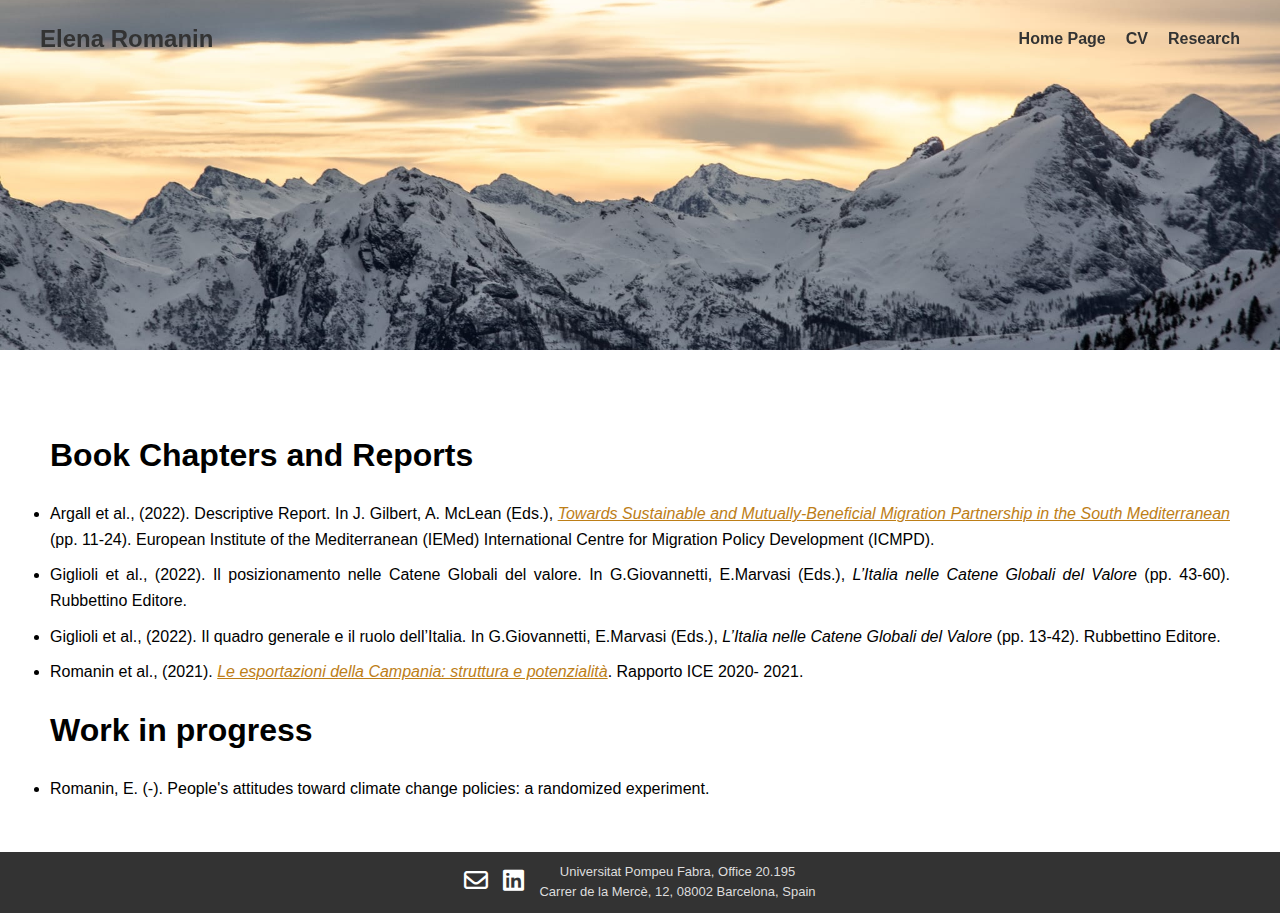
==== research.html @ 78b02458 "Add files via upload" ====
<!DOCTYPE html>
<html lang="en">
<head>
  <meta charset="UTF-8">
  <meta name="viewport" content="width=device-width, initial-scale=1.0">
  <meta http-equiv="X-UA-Compatible" content="ie=edge">
  <title>Elena Romanin - Research</title>
  <link rel="stylesheet" href="https://cdnjs.cloudflare.com/ajax/libs/font-awesome/6.0.0-beta3/css/all.min.css">
  <link rel="stylesheet" href="styles.css">
</head>
<body>
  <!-- Navbar -->
  <nav class="navbar">
    <div class="logo"><a href="index.html">Elena Romanin</a></div>
    <ul class="nav-links">
      <li><a href="index.html">Home Page</a></li>
      <li><a href="cv.html">CV</a></li>
      <li><a href="research.html">Research</a></li>
    </ul>
    <div class="burger">
      <div class="line1"></div>
      <div class="line2"></div>
      <div class="line3"></div>
    </div>
  </nav>

  <!-- Cover Photo -->
  <section class="cover-photo">
    <img src="files/portada3.jpeg" alt="Cover Photo">
  </section>

  <!-- Research Section -->
  <section class="section">
    <h1 style="margin-bottom: 20px;">Book Chapters and Reports</h1>
      <ul>
        <li style="margin-bottom: 10px;">Argall et al., (2022). Descriptive Report. In J. Gilbert, A. McLean (Eds.), <a href="https://www.iemed.org/wp-content/uploads/2022/06/20220426_EMM5_Euromesco_survey_Online-EMM5-version.pdf" target="_blank" class="custom-link"><i>Towards Sustainable and
          Mutually-Beneficial Migration Partnership in the South Mediterranean</i></a> (pp. 11-24). European Institute of
          the Mediterranean (IEMed) International Centre for Migration Policy Development (ICMPD).</li>
        <li style="margin-bottom: 10px;">Giglioli et al., (2022). Il posizionamento nelle Catene Globali del valore. In G.Giovannetti,
          E.Marvasi (Eds.), <i>L’Italia nelle Catene Globali del Valore</i> (pp. 43-60). Rubbettino Editore.</li>
        <li style="margin-bottom: 10px;"> Giglioli et al., (2022). Il quadro generale e il ruolo dell’Italia. In G.Giovannetti, E.Marvasi
          (Eds.), <i>L’Italia nelle Catene Globali del Valore</i> (pp. 13-42). Rubbettino Editore.</li>
        <li>Romanin et al., (2021). <a href="https://bit.ly/ICErapporto" target="_blank" class="custom-link"><i>Le esportazioni della Campania: struttura e potenzialità</i></a>. Rapporto ICE 2020-
          2021.</li>
      </ul>
    <h1 style="margin-top: 20px; margin-bottom: 20px;">Work in progress</h1>
    <ul>
      <li>Romanin, E. (-). People's attitudes toward climate change policies: a randomized experiment.</li>
    </ul>
  </section>

  <!-- Footer -->
  <footer class="footer">
    <div class="footer-content">
        <a href="mailto:elena.romanin@upf.it">
            <i class="fa-regular fa-envelope"></i>
        </a>
        <a href="https://www.linkedin.com/in/elena-romanin-296985189/" target="_blank">
            <i class="fa-brands fa-linkedin"></i>
        </a>
        <p>Universitat Pompeu Fabra, Office 20.195 <br>
          Carrer de la Mercè, 12, 08002 Barcelona, Spain</p>
    </div>
  </footer>

  <script src="script.js"></script>
</body>
</html>
---- styles.css ----
* {
    margin: 0;
    padding: 0;
    box-sizing: border-box;
}

body {
    font-family: Arial, sans-serif;
    line-height: 1.6;
    height: 100%;
    display: flex;
    flex-direction: column;
    overflow-x: hidden;
    position: relative;
}

html, body {
    height: 100%;
    margin: 0;
    display: flex;
    flex-direction: column;
    
  }

/* Navbar styles */
.navbar {
    position: fixed; /* Posiciona la barra sobre el contenido */
    top: 0;
    width: 100%;
    background-color: transparent; /* Hace la barra transparente */
    color: #333; /* El texto será blanco para que contraste con la imagen */
    display: flex;
    justify-content: space-between;
    align-items: center;
    padding: 20px 40px; /* Ajusta el espaciado interno */
    z-index: 1000; /* Asegura que la barra de navegación esté encima de otros elementos */
    transition: background-color 0.2s ease, transform 0.2s ease; /* Suaviza la transición del color */
    overflow-x: hidden;
  }

  .navbar.scrolled {
    background-color: rgba(241, 208, 155, 0.9); /* Cambia el fondo a negro al hacer scroll */
    transition: background-color 0.2s ease;
  }
  
  .navbar .logo a {
    color: #333;
    text-decoration: none;
    font-size: 24px;
    font-weight: bold;
  }
  
  .navbar .nav-links {
    list-style: none;
    display: flex;
    flex-direction: row;
    font-weight: bold;
  }

  .navbar .nav-links li a:hover {
    color: #fff;
  }
  
  .navbar .nav-links li {
    margin-left: 20px;
  }
  
  .navbar .nav-links li a {
    color: #333;
    text-decoration: none;
  }

.burger {
    display: none;
    flex-direction: column;
    justify-content: space-between;
    width: 30px;
    height: 20px;
    cursor: pointer;
}

.burger div {
    width: 25px;
    height: 3px;
    background-color: #333;
    margin: 5px;
}

.section {
    flex: 1; /* Hace que la sección principal ocupe el espacio restante */
    padding: 50px;
    text-align: justify;
    background-color: #fff;
}

/* Media Queries for Mobile */
@media (max-width: 768px) {
    .nav-links {
        display: none !important;
        flex-direction: column;
        position: fixed;
        top: 78px;
        right: 0;
        padding: 15px;
        width: 50%;
        max-width: none;
        /* box-shadow: 0 4px 8px rgba(0, 0, 0, 0.2); */
        z-index: 9999;
        text-decoration: underline;
        transition: background-color 0.2s ease, transform 0.2s ease;
        transform: translateX(100%); /* Transición para la visibilidad */
        background-color: transparent;
    }

    .nav-links li {
        margin: 10px 0;
        text-align: right;
        /* Alinea el texto a la derecha */
    }

    .nav-links li a {
        padding-right: 15px;
        /* Añade un poco de espacio desde el borde derecho */
    }

    /* Mostrar el menú cuando el burger se activa */
    .nav-links.active {
        display: flex !important;
        transform: translateX(0); /* Muestra el menú cuando está activo */
        flex-direction: column; 
    }

    .nav-links.scrolled {
        background-color: rgba(241, 208, 155, 0.9); /* Color al hacer scroll */
        transition: background-color 0.2s ease;
      }

    .burger {
        display: block;
        z-index: 10000;
        color: #333;
    }

    /* Flexbox for mobile */
    .about-container {
        flex-direction: column;
        text-align: center;
    }

    .profile-image-vertical img {
        margin-bottom: 20px;
        width: 100%; /* Ajusta el tamaño de la imagen en móvil */
    }

    .cover-photo img {
        max-height: 250px; /* Ajuste de la altura de la imagen de portada en móvil */
        z-index: 1;
    }

}

/* About Me Section */

/* Estilos para el logo */
.logo a {
    color: white;
    /* Cambia el color a blanco */
    text-decoration: none;
    /* Elimina el subrayado */
    font-size: 24px;
    /* Ajusta el tamaño de la fuente si lo deseas */
    font-weight: bold;
    /* Puedes darle un estilo de fuente más fuerte */
}

.logo a:hover {
    color: #ddd;
}

/* Foto de portada */
.cover-photo img {
    width: 100%;
    height: auto;
    display: block;
    max-height: 350px;
    /* Ajusta esta altura según tu imagen */
    object-fit: cover;
    object-position: 50% 70%;
    margin-bottom: 30px;
    z-index: 1;
}

/* Contenedor para la descripción y la imagen de perfil */
.about-container {
    display: flex;
    align-items: flex-start;
    gap: 50px;
    padding: 10px;
    max-width: 1200px;
    /* Ancho máximo del contenedor */
    margin: 0 auto;
    /* Centra el contenedor */

}

/* Imagen de perfil vertical */
.profile-image-vertical img {
    width: 400px;
    height: auto;
    object-fit: cover;
}

/* Descripción personal */
.description {
    flex: 1;
    text-align: justify;
    display: flex;
    flex-direction: column;
    justify-content: center;
}

.description h2 {
    font-size: 35px;
    margin-bottom: 40px;
    color: #bd7e17;
}

.description p {
    font-size: 16px;
    line-height: 1.6;
}

.custom-link {
    color: #bd7e17; /* Cambia el color del texto del enlace */
    text-decoration: underline; /* Asegura que esté subrayado */
    text-decoration-color: #bd7e17; /* Cambia el color del subrayado */
  }

/* Para pantallas pequeñas (móviles), la imagen y el texto se apilan */
@media (max-width: 768px) {
    .about-container {
        flex-direction: column;
        text-align: center;
    }

    .profile-image-vertical img {
        margin-bottom: 20px;
        width: 100%; /* Ajusta el tamaño de la imagen en máquinas de escritorio */
    }

    .nav-links {
        display: none;
    }

    .nav-links.active {
        display: flex;
    }
}

/* CV Section */

.cv-content-wrapper {
    display: flex;
    flex-direction: column;
    /* Predeterminado para móviles */
    gap: 50px;
}

.cv-left,
.cv-right {
    flex: 1;
}

.cv-section ul {
    list-style-type: none;
    padding-left: 0;
}

.cv-section ul li {
    margin-bottom: 10px;
    line-height: 1.6;
}

.cv-section .cv-left h2,
.cv-section .cv-right h2 {
    font-size: 20px;
}

.cv-section p,
.cv-section ul li {
    font-size: 14px;
    max-width: 800px;
    margin: 0 auto;
}

/* Media query para dividir en dos columnas en desktop */
@media (min-width: 768px) {
    .cv-content-wrapper {
        flex-direction: row;
        /* En pantallas más grandes, cambiar a dos columnas */
        justify-content: space-between;
    }

    .cv-left,
    .cv-right {
        margin: 0 10px;
        /* Espacio entre columnas */
    }
}

.download-cv {
    text-align: center;
    margin-top: 40px;
}

.btn-download {
    display: inline-block;
    padding: 10px 20px;
    background-color: #333;
    color: white;
    text-decoration: none;
    font-size: 16px;
    border-radius: 5px;
    transition: background-color 0.3s ease;
}

.btn-download:hover {
    background-color: #555;
}

/* Footer styles */
.footer {
    background-color: #333;
    color: white;
    text-align: center;
    padding: 10px 0;
    display: flex;
    justify-content: center;
    align-items: center;
    gap: 20px;
    width: 100%;
    position: relative;
    bottom: 0;
}

.footer-content {
    display: flex;
    align-items: center;
    gap: 15px;
}

.footer-content i {
    font-size: 24px;
    /* Tamaño del icono */
    color: white;
    /* Color blanco para los iconos */
}

.footer-content i:hover {
    color: #ddd;
    /* Cambia a un gris más claro cuando el cursor pase sobre el icono */
}

.footer-content p {
    margin: 0;
    font-size: 13px;
    color: #ddd;
    /* Color gris claro para la dirección */
}
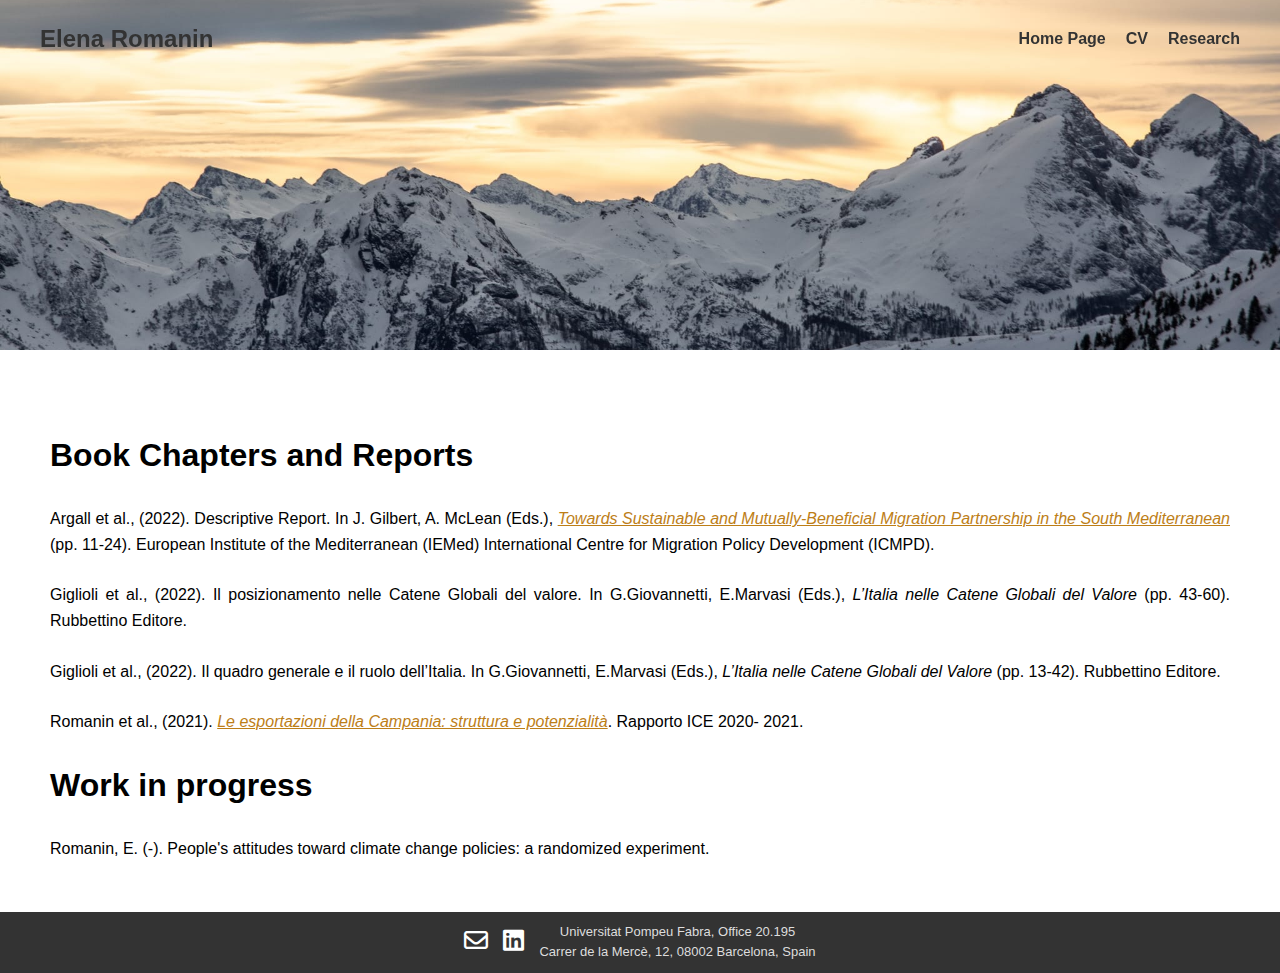
==== commit 60bbde44: "modify list" ====
--- a/research.html
+++ b/research.html
@@ -31,21 +31,21 @@
 
   <!-- Research Section -->
   <section class="section">
-    <h1 style="margin-bottom: 20px;">Book Chapters and Reports</h1>
+    <h1 style="margin-bottom: 25px;">Book Chapters and Reports</h1>
       <ul>
-        <li style="margin-bottom: 10px;">Argall et al., (2022). Descriptive Report. In J. Gilbert, A. McLean (Eds.), <a href="https://www.iemed.org/wp-content/uploads/2022/06/20220426_EMM5_Euromesco_survey_Online-EMM5-version.pdf" target="_blank" class="custom-link"><i>Towards Sustainable and
+        <li style="margin-bottom: 25px; list-style-type: none;">Argall et al., (2022). Descriptive Report. In J. Gilbert, A. McLean (Eds.), <a href="https://www.iemed.org/wp-content/uploads/2022/06/20220426_EMM5_Euromesco_survey_Online-EMM5-version.pdf" target="_blank" class="custom-link"><i>Towards Sustainable and
           Mutually-Beneficial Migration Partnership in the South Mediterranean</i></a> (pp. 11-24). European Institute of
           the Mediterranean (IEMed) International Centre for Migration Policy Development (ICMPD).</li>
-        <li style="margin-bottom: 10px;">Giglioli et al., (2022). Il posizionamento nelle Catene Globali del valore. In G.Giovannetti,
+        <li style="margin-bottom: 25px; list-style-type: none;">Giglioli et al., (2022). Il posizionamento nelle Catene Globali del valore. In G.Giovannetti,
           E.Marvasi (Eds.), <i>L’Italia nelle Catene Globali del Valore</i> (pp. 43-60). Rubbettino Editore.</li>
-        <li style="margin-bottom: 10px;"> Giglioli et al., (2022). Il quadro generale e il ruolo dell’Italia. In G.Giovannetti, E.Marvasi
+        <li style="margin-bottom: 25px; list-style-type: none;"> Giglioli et al., (2022). Il quadro generale e il ruolo dell’Italia. In G.Giovannetti, E.Marvasi
           (Eds.), <i>L’Italia nelle Catene Globali del Valore</i> (pp. 13-42). Rubbettino Editore.</li>
-        <li>Romanin et al., (2021). <a href="https://bit.ly/ICErapporto" target="_blank" class="custom-link"><i>Le esportazioni della Campania: struttura e potenzialità</i></a>. Rapporto ICE 2020-
+        <li style="list-style-type: none;">Romanin et al., (2021). <a href="https://bit.ly/ICErapporto" target="_blank" class="custom-link"><i>Le esportazioni della Campania: struttura e potenzialità</i></a>. Rapporto ICE 2020-
           2021.</li>
       </ul>
-    <h1 style="margin-top: 20px; margin-bottom: 20px;">Work in progress</h1>
+    <h1 style="margin-top: 25px; margin-bottom: 25px; ">Work in progress</h1>
     <ul>
-      <li>Romanin, E. (-). People's attitudes toward climate change policies: a randomized experiment.</li>
+      <li style="list-style-type: none;">Romanin, E. (-). People's attitudes toward climate change policies: a randomized experiment.</li>
     </ul>
   </section>
 
--- a/styles.css
+++ b/styles.css
@@ -35,7 +35,6 @@
     padding: 20px 40px; /* Ajusta el espaciado interno */
     z-index: 1000; /* Asegura que la barra de navegación esté encima de otros elementos */
     transition: background-color 0.2s ease, transform 0.2s ease; /* Suaviza la transición del color */
-    overflow-x: hidden;
   }
 
   .navbar.scrolled {
@@ -53,7 +52,6 @@
   .navbar .nav-links {
     list-style: none;
     display: flex;
-    flex-direction: row;
     font-weight: bold;
   }
 
@@ -95,21 +93,26 @@
 
 /* Media Queries for Mobile */
 @media (max-width: 768px) {
+    .navbar {
+        padding: 15px 20px;
+    }
+
     .nav-links {
-        display: none !important;
+        display: none;
         flex-direction: column;
         position: fixed;
-        top: 78px;
+        top: 0;
         right: 0;
         padding: 15px;
+        padding-top: 70px;
         width: 50%;
+        height: 100vh;
         max-width: none;
-        /* box-shadow: 0 4px 8px rgba(0, 0, 0, 0.2); */
-        z-index: 9999;
+        z-index: 10000;
         text-decoration: underline;
-        transition: background-color 0.2s ease, transform 0.2s ease;
-        transform: translateX(100%); /* Transición para la visibilidad */
-        background-color: transparent;
+        transform: translateX(100%);
+        transition: transform 0.3s ease-in;
+        background-color: rgba(241, 208, 155, 0.9);;
     }
 
     .nav-links li {
@@ -120,6 +123,7 @@
 
     .nav-links li a {
         padding-right: 15px;
+        width: 100%;
         /* Añade un poco de espacio desde el borde derecho */
     }
 
@@ -127,28 +131,36 @@
     .nav-links.active {
         display: flex !important;
         transform: translateX(0); /* Muestra el menú cuando está activo */
-        flex-direction: column; 
-    }
-
-    .nav-links.scrolled {
-        background-color: rgba(241, 208, 155, 0.9); /* Color al hacer scroll */
-        transition: background-color 0.2s ease;
-      }
+    }
 
     .burger {
         display: block;
-        z-index: 10000;
+        position: fixed;
+        top: 20px;
+        right: 20px;
+        z-index: 10001;
         color: #333;
+        /* position:fixed */
     }
 
     /* Flexbox for mobile */
     .about-container {
         flex-direction: column;
         text-align: center;
+        width: 100%;
+    }
+
+    .section {
+        padding: 20px; /* Reduce the padding for mobile */
+        width: 100%; /* Make the section occupy the full width */
+    }
+
+    .section .description {
+        width: 100%; /* Make the description occupy the full width */
     }
 
     .profile-image-vertical img {
-        margin-bottom: 20px;
+        margin-bottom: 10px;
         width: 100%; /* Ajusta el tamaño de la imagen en móvil */
     }
 
@@ -195,7 +207,6 @@
     display: flex;
     align-items: flex-start;
     gap: 50px;
-    padding: 10px;
     max-width: 1200px;
     /* Ancho máximo del contenedor */
     margin: 0 auto;
@@ -245,7 +256,7 @@
 
     .profile-image-vertical img {
         margin-bottom: 20px;
-        width: 100%; /* Ajusta el tamaño de la imagen en máquinas de escritorio */
+        width: 100%;
     }
 
     .nav-links {
